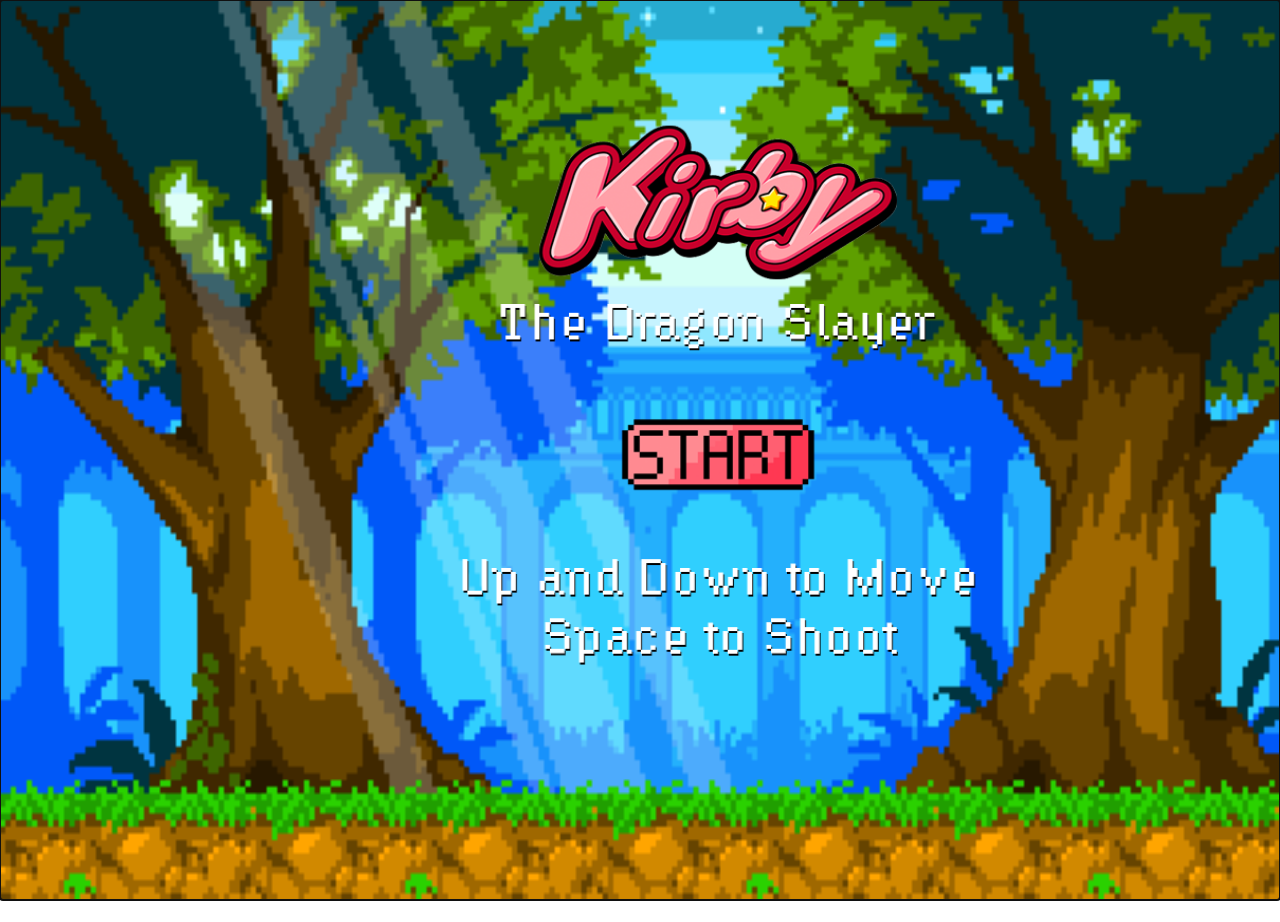
==== index.html @ a471386d "fixed images" ====
<!DOCTYPE html>
<html lang="en">
<head>
    <meta charset="UTF-8">
    <meta http-equiv="X-UA-Compatible" content="IE=edge">
    <meta name="viewport" content="width=device-width, initial-scale=1.0">
    <title>Kirby: The Dragon Slayer</title>
    <link rel="stylesheet" href="../styles/style.css">
</head>
<body>

    <canvas id="canvas" width="600" height="350" tabindex="1"></canvas>

    <embed src="kirbysong.mp3" loop="true" autostart="true" width="2" height="0">
</body>

<script src="../scripts/script.js"></script>

</html>
---- styles/style.css ----
body,
html {
  margin: 0;
  padding: 0;
}

#canvas {
  width: 100%;
  height: 100%;
}
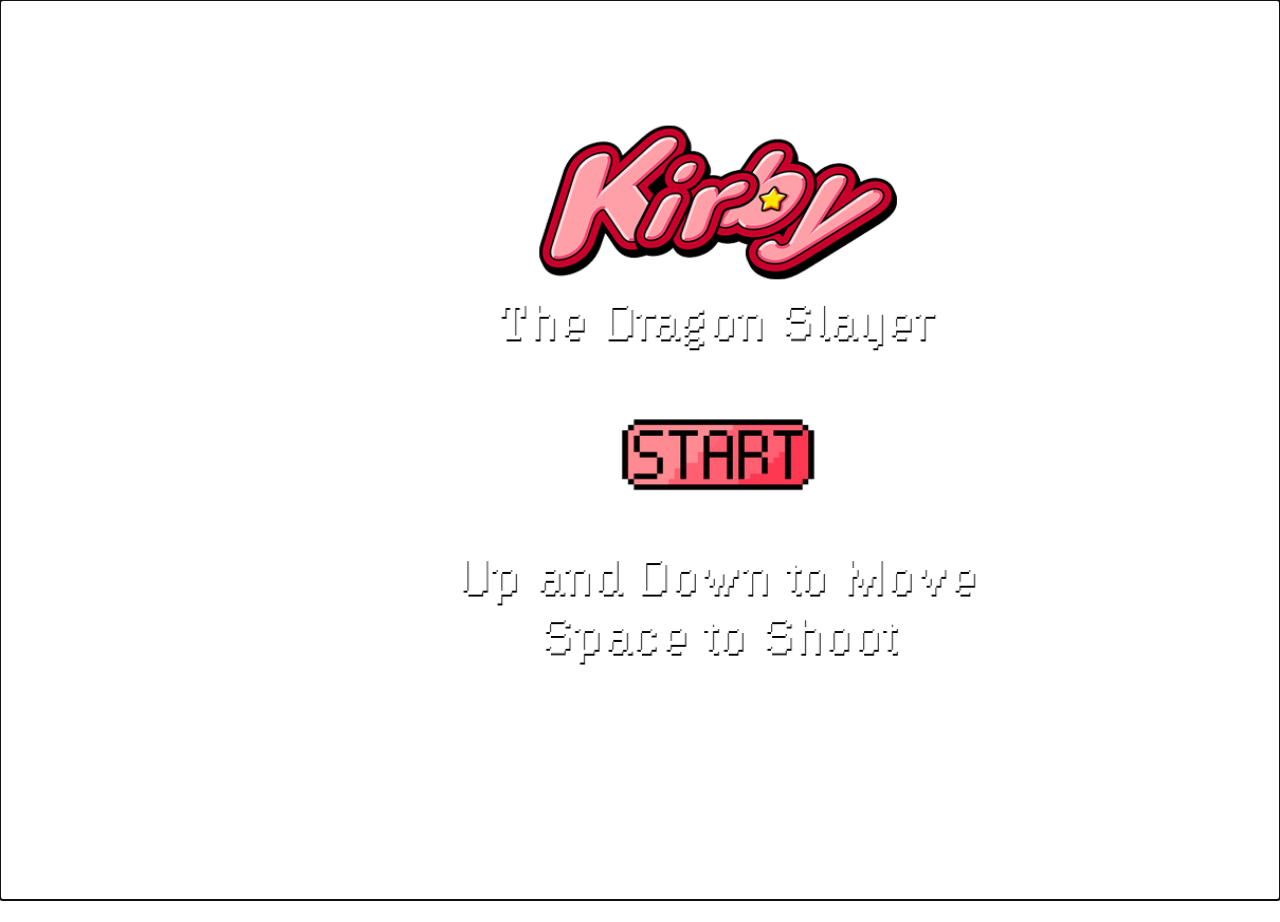
==== commit 917351c5: "added sound folder and files" ====
--- a/index.html
+++ b/index.html
@@ -11,7 +11,7 @@
 
     <canvas id="canvas" width="600" height="350" tabindex="1"></canvas>
 
-    <embed src="kirbysong.mp3" loop="true" autostart="true" width="2" height="0">
+    <embed src="../sounds/kirbysong.mp3" loop="true" autostart="true" width="2" height="0">
 </body>
 
 <script src="../scripts/script.js"></script>
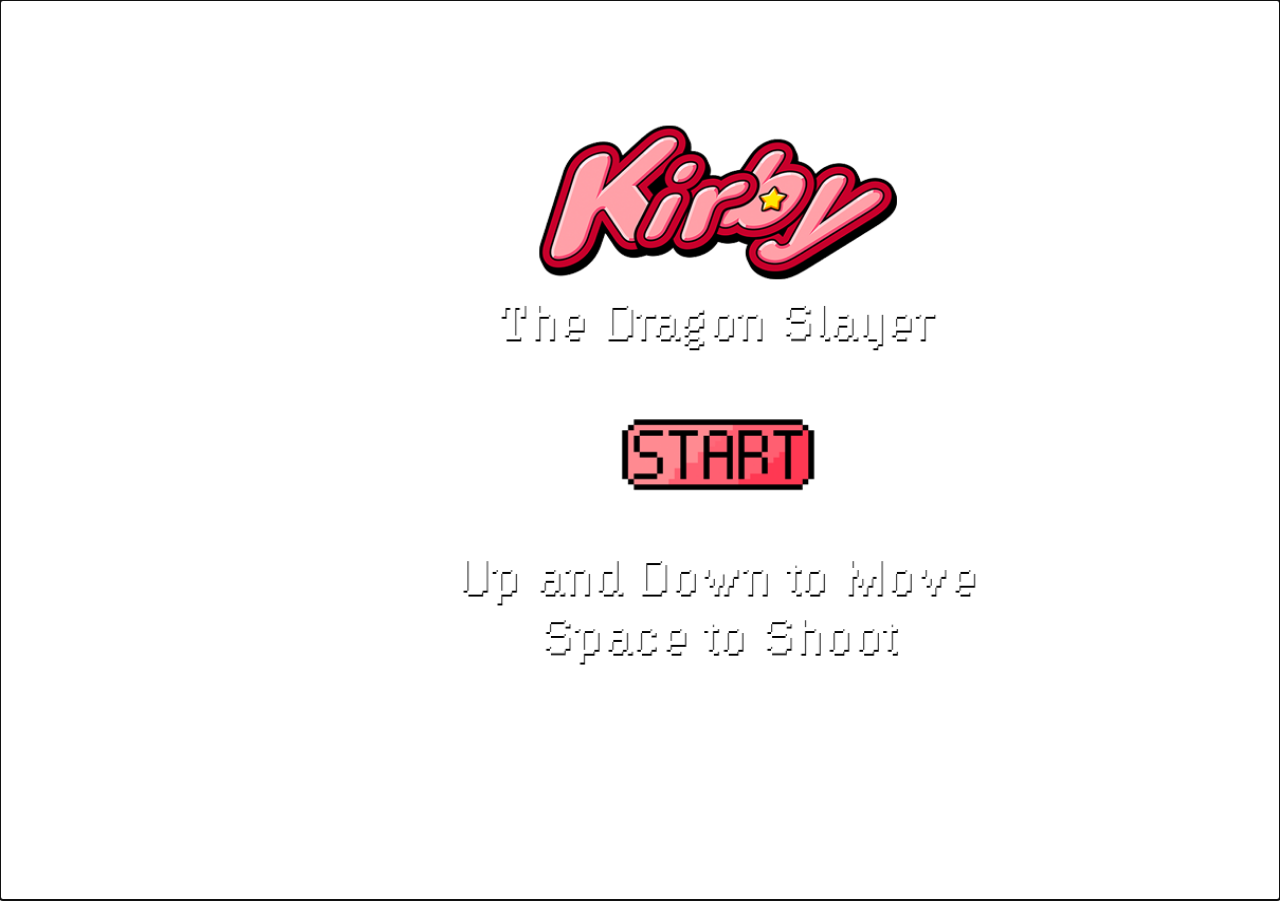
==== commit fd3c83c2: "updated gun sound" ====
--- a/index.html
+++ b/index.html
@@ -11,7 +11,7 @@
 
     <canvas id="canvas" width="600" height="350" tabindex="1"></canvas>
 
-    <embed src="../sounds/kirbysong.mp3" loop="true" autostart="true" width="2" height="0">
+    <!-- <embed src="../sounds/kirbysong.mp3" loop="true" autostart="true" width="1" height="0"> -->
 </body>
 
 <script src="../scripts/script.js"></script>
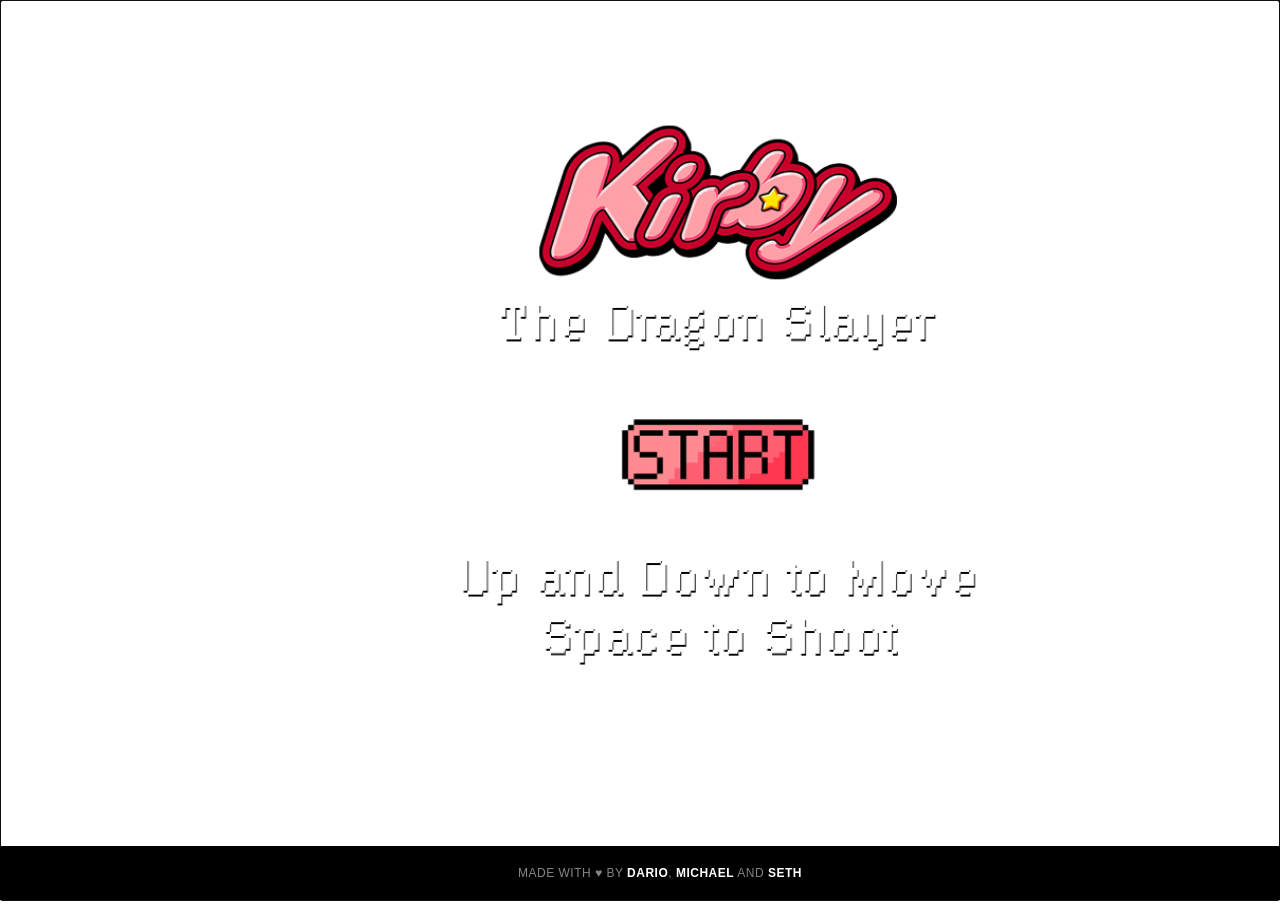
==== commit 6476d8c9: "added credit footer" ====
--- a/index.html
+++ b/index.html
@@ -9,9 +9,10 @@
 </head>
 <body>
 
+    <div id="footer">Made with &hearts; by <a href="https://github.com/darioformoso" target="_blank">Dario</a>, <a href="https://github.com/michaelporreca" target="_blank">Michael</a> and <a href="https://github.com/sarebro77" target="_blank">Seth</a></div>
+
     <canvas id="canvas" width="600" height="350" tabindex="1"></canvas>
 
-    <!-- <embed src="../sounds/kirbysong.mp3" loop="true" autostart="true" width="1" height="0"> -->
 </body>
 
 <script src="../scripts/script.js"></script>
--- a/styles/style.css
+++ b/styles/style.css
@@ -8,3 +8,29 @@
   width: 100%;
   height: 100%;
 }
+
+#footer {
+  position: fixed;
+  bottom: 0;
+  padding: 20px;
+  background-color: #000;
+  color: rgb(133, 133, 133);
+  font-family: Arial, Helvetica, sans-serif;
+  text-transform: uppercase;
+  font-size: 12px;
+  width: 100%;
+  text-align: center;
+  letter-spacing: 0.5px;
+}
+
+#footer a {
+  color: #fff;
+  font-weight: bold;
+  text-decoration: none;
+}
+
+#footer a:hover {
+  color: rgb(255, 123, 145);
+  font-weight: bold;
+  text-decoration: none;
+}
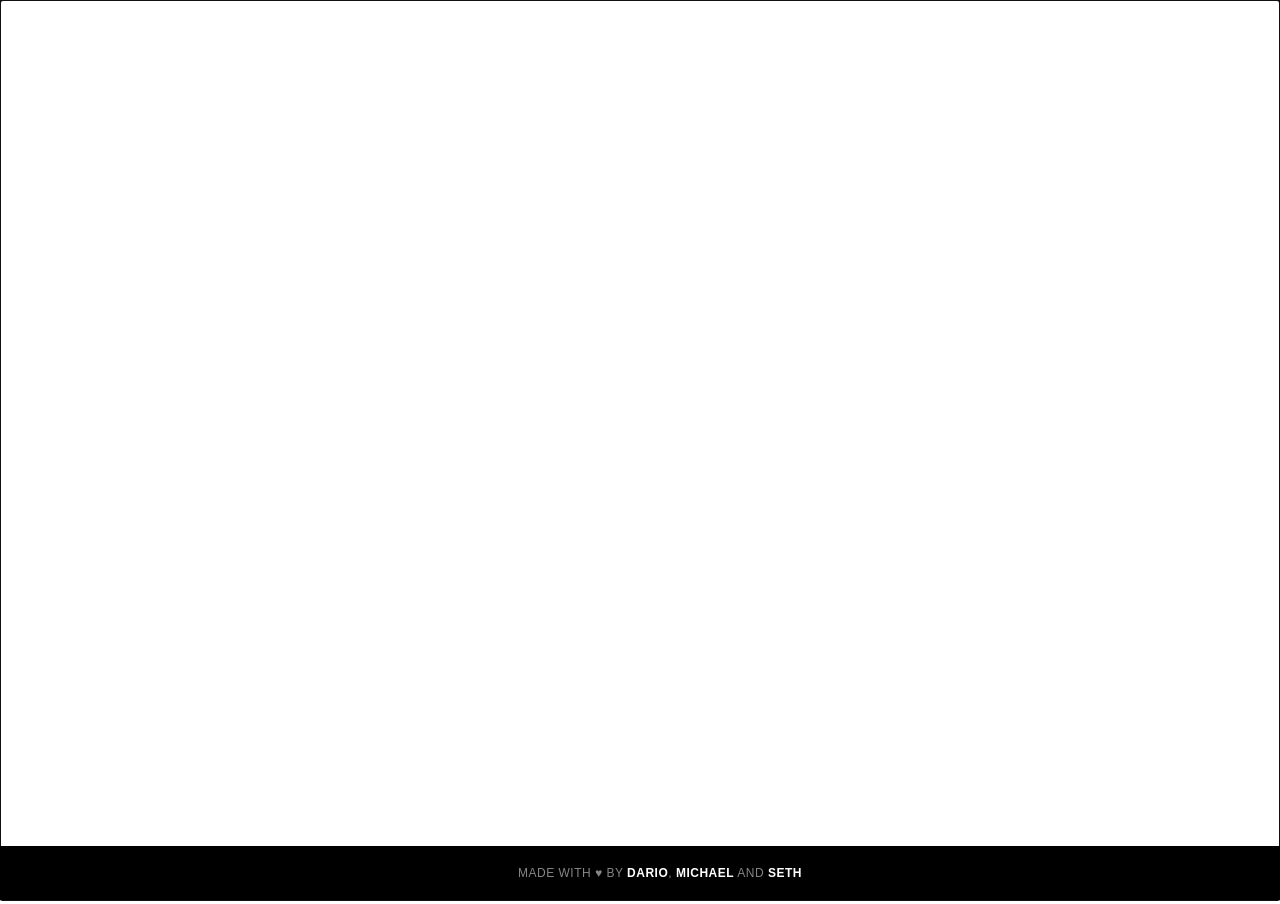
==== commit ca96d9be: "edited index file" ====
--- a/index.html
+++ b/index.html
@@ -5,7 +5,7 @@
     <meta http-equiv="X-UA-Compatible" content="IE=edge">
     <meta name="viewport" content="width=device-width, initial-scale=1.0">
     <title>Kirby: The Dragon Slayer</title>
-    <link rel="stylesheet" href="../styles/style.css">
+    <link rel="stylesheet" href="./styles/style.css">
 </head>
 <body>
 
@@ -15,6 +15,6 @@
 
 </body>
 
-<script src="../scripts/script.js"></script>
+<script src="./scripts/script.js"></script>
 
 </html>
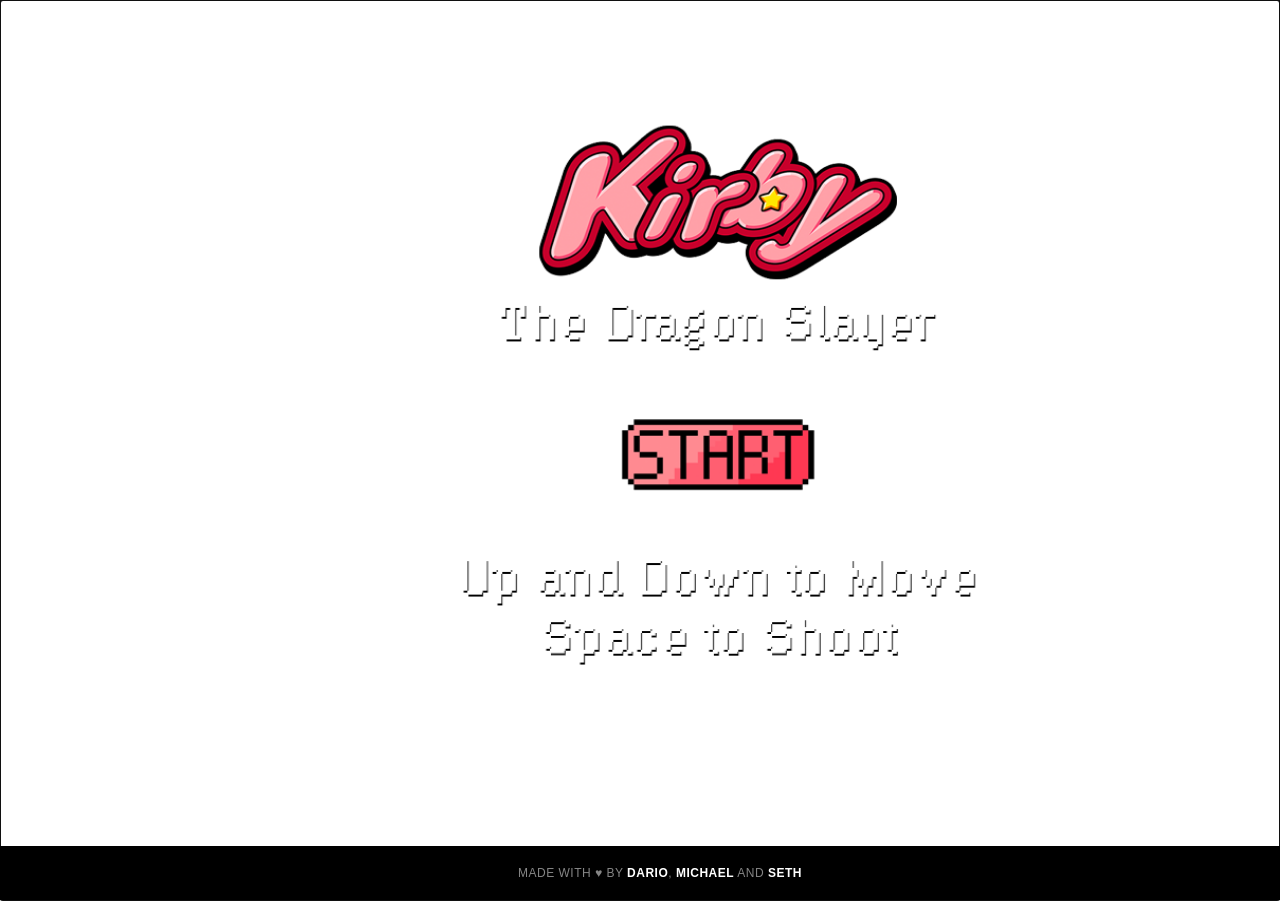
==== commit 21e0b52f: "added movile responsive" ====
--- a/index.html
+++ b/index.html
@@ -10,8 +10,11 @@
 <body>
 
     <div id="footer">Made with &hearts; by <a href="https://github.com/darioformoso" target="_blank">Dario</a>, <a href="https://github.com/michaelporreca" target="_blank">Michael</a> and <a href="https://github.com/sarebro77" target="_blank">Seth</a></div>
-
     <canvas id="canvas" width="600" height="350" tabindex="1"></canvas>
+    <div class="div-only-mobile">
+        <img src="/images/mobileheader.png" width="100%"><br>
+        <img src="/images/kirby-zzz.gif" width="100%"><br>
+    </div>
 
 </body>
 
--- a/styles/style.css
+++ b/styles/style.css
@@ -2,6 +2,7 @@
 html {
   margin: 0;
   padding: 0;
+  overflow: hidden;
 }
 
 #canvas {
@@ -34,3 +35,34 @@
   font-weight: bold;
   text-decoration: none;
 }
+
+.div-only-mobile {
+  position: fixed;
+  top: 0;
+  left: 0;
+  width: 100%;
+  height: 100%;
+  background-image: url("../images/background-forest.gif");
+  background-size: cover;
+  background-position: top center;
+  display: flex;
+  justify-content: center;
+  align-items: center;
+  align-content: center;
+  flex-wrap: wrap;
+}
+
+@media screen and (max-width: 1920px) {
+  .div-only-mobile {
+    visibility: hidden;
+  }
+}
+
+@media screen and (max-width: 906px) {
+  canvas {
+    visibility: hidden;
+  }
+  .div-only-mobile {
+    visibility: visible;
+  }
+}
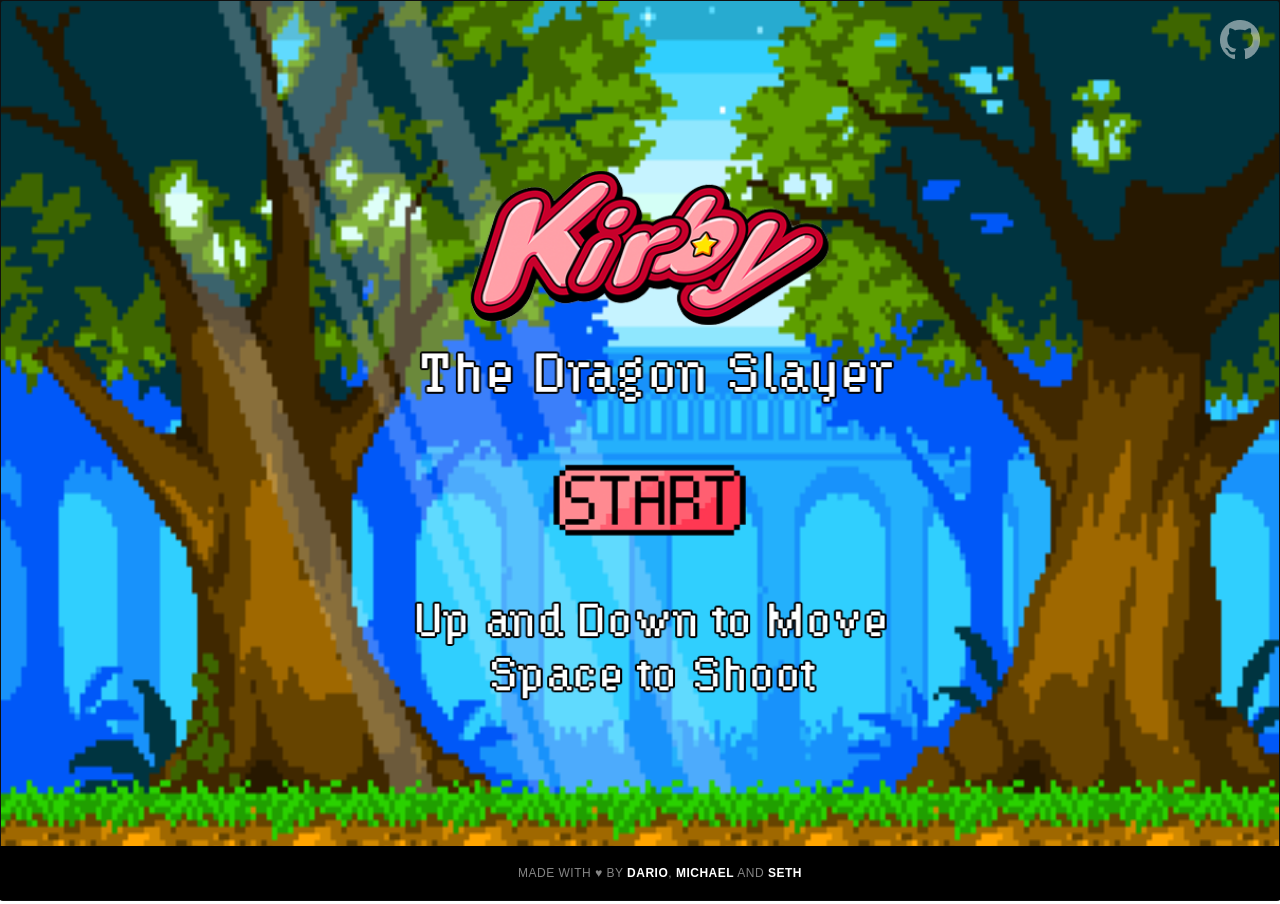
==== commit 7365079c: "added github icon" ====
--- a/index.html
+++ b/index.html
@@ -10,6 +10,7 @@
 <body>
 
     <div id="footer">Made with &hearts; by <a href="https://github.com/darioformoso" target="_blank">Dario</a>, <a href="https://github.com/michaelporreca" target="_blank">Michael</a> and <a href="https://github.com/sarebro77" target="_blank">Seth</a></div>
+    <div id="github"><a href="https://github.com/kirbyTDS/kirbytds.github.io" target="_blank"><img src="images/githubicon.png"></a></div>
     <canvas id="canvas" width="600" height="350" tabindex="1"></canvas>
     <div class="div-only-mobile">
         <img src="/images/mobileheader.png" width="100%"><br>
--- a/styles/style.css
+++ b/styles/style.css
@@ -36,6 +36,18 @@
   text-decoration: none;
 }
 
+#github a {
+  position: fixed;
+  top: 0;
+  right: 0;
+  padding: 20px;
+  opacity: 0.5;
+}
+
+#github a:hover {
+  opacity: 1;
+}
+
 .div-only-mobile {
   position: fixed;
   top: 0;
